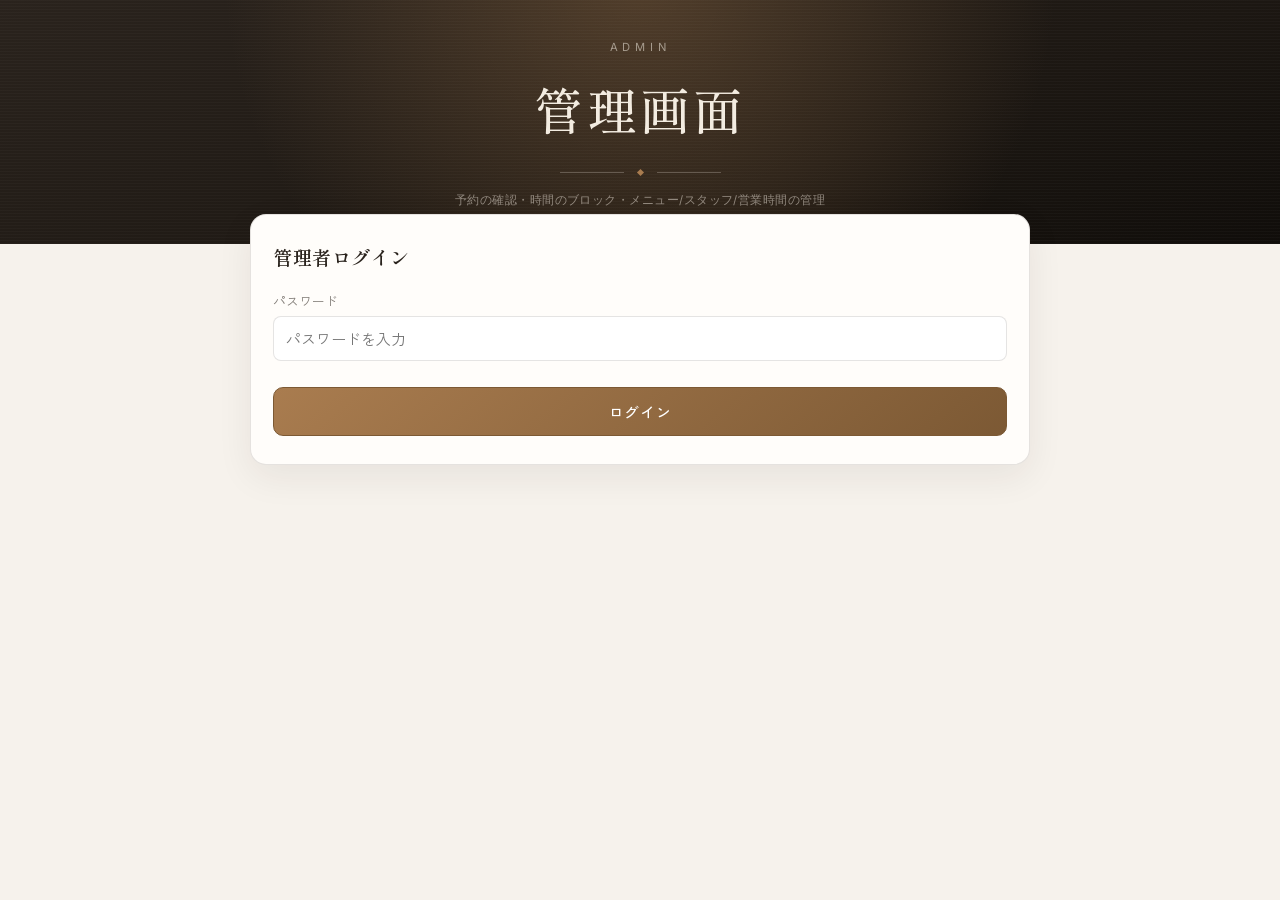
==== admin.html @ 9da6a54b "管理画面(admin.html)を公開リポジトリに追加（AI機能削除済みでパスワードもハードコードされていないため公開可）" ====
<!DOCTYPE html>
<html lang="ja">
<head>
<meta charset="UTF-8">
<meta name="viewport" content="width=device-width, initial-scale=1.0">
<meta name="robots" content="noindex, nofollow">
<title>管理画面</title>
<link rel="stylesheet" href="style.css">
<link rel="stylesheet" href="admin.css">
</head>
<body>
  <header class="hero hero--admin">
    <div class="hero__inner">
      <p class="hero__eyebrow">ADMIN</p>
      <h1 class="hero__name" id="adminSalonName">管理画面</h1>
      <div class="hero__divider"><span></span></div>
      <p class="hero__meta">予約の確認・時間のブロック・メニュー/スタッフ/営業時間の管理</p>
    </div>
  </header>

  <div class="app admin-app">
    <div id="demoNotice" class="demo-banner" style="display:none;">
      デモモードのため管理画面は利用できません。config.js の API_URL を設定してください。
    </div>

    <div id="loginScreen" class="card">
      <h2>管理者ログイン</h2>
      <div class="field">
        <label>パスワード</label>
        <input type="password" id="loginPassword" placeholder="パスワードを入力">
      </div>
      <p id="loginError" class="field-error" style="display:none;">パスワードが違います</p>
      <div class="btn-row">
        <button class="btn btn-primary" id="loginBtn">ログイン</button>
      </div>
    </div>

    <div id="dashboard" style="display:none;">
      <nav class="admin-tabs" id="adminTabs">
        <button class="admin-tab active" data-tab="reservations">予約一覧</button>
        <button class="admin-tab" data-tab="block">時間をブロック</button>
        <button class="admin-tab" data-tab="menu">メニュー</button>
        <button class="admin-tab" data-tab="staff">スタッフ</button>
        <button class="admin-tab" data-tab="settings">店舗設定</button>
      </nav>
      <main class="card" id="adminContainer"></main>
    </div>
  </div>

  <script src="config.js"></script>
  <script src="admin.js"></script>
</body>
</html>
---- style.css ----
@import url("https://fonts.googleapis.com/css2?family=Shippori+Mincho:wght@400;500;600;700&family=Cormorant+Garamond:ital,wght@0,400;0,500;1,400&family=Zen+Kaku+Gothic+New:wght@400;500;700&family=Inter:wght@400;500;600;700&display=swap");

:root {
  --bg: #f6f2ec;
  --card: #fffdfa;
  --ink: #2a231d;
  --ink2: rgba(42, 35, 29, 0.6);
  --ink3: rgba(42, 35, 29, 0.32);
  --ac: #a97c4f;
  --ac-d: #7c5934;
  --ac-soft: rgba(169, 124, 79, 0.1);
  --line: rgba(42, 35, 29, 0.12);
  --danger: #a8443b;
  --radius: 16px;
}

* { box-sizing: border-box; }

body {
  margin: 0;
  background: var(--bg);
  color: var(--ink);
  font-family: "Zen Kaku Gothic New", "Noto Sans JP", sans-serif;
  -webkit-font-smoothing: antialiased;
}

/* ---------- ヒーロー ---------- */
.hero {
  position: relative;
  background:
    radial-gradient(circle at 50% -10%, rgba(169, 124, 79, 0.35), transparent 60%),
    linear-gradient(160deg, #2a231d 0%, #1c1712 65%, #100d0a 100%);
  color: #f3ece1;
  padding: 64px 20px 56px;
  text-align: center;
  overflow: hidden;
}

.hero::before {
  content: "";
  position: absolute;
  inset: 0;
  background-image:
    repeating-linear-gradient(0deg, rgba(255,255,255,0.025) 0 1px, transparent 1px 3px);
  pointer-events: none;
}

.hero__inner { position: relative; max-width: 560px; margin: 0 auto; }

.hero__eyebrow {
  font-family: "Inter", sans-serif;
  font-size: 0.7rem;
  letter-spacing: 0.42em;
  color: rgba(243, 236, 225, 0.55);
  margin: 0 0 18px;
  text-transform: uppercase;
}

.hero__name {
  font-family: "Cormorant Garamond", "Shippori Mincho", serif;
  font-weight: 500;
  font-size: clamp(2.2rem, 7vw, 3.1rem);
  letter-spacing: 0.06em;
  margin: 0 0 10px;
}

.hero__tagline {
  font-family: "Shippori Mincho", serif;
  font-size: 0.95rem;
  letter-spacing: 0.14em;
  color: rgba(243, 236, 225, 0.78);
  margin: 0;
}

.hero__divider {
  display: flex;
  align-items: center;
  justify-content: center;
  margin: 26px 0 18px;
}

.hero__divider span {
  width: 5px;
  height: 5px;
  background: var(--ac);
  transform: rotate(45deg);
}

.hero__divider::before,
.hero__divider::after {
  content: "";
  height: 1px;
  width: 64px;
  background: rgba(243, 236, 225, 0.25);
  margin: 0 14px;
}

.hero__meta {
  font-family: "Inter", sans-serif;
  font-size: 0.72rem;
  letter-spacing: 0.04em;
  color: rgba(243, 236, 225, 0.5);
  margin: 0;
}

/* ---------- 本体 ---------- */
.app {
  max-width: 640px;
  margin: -30px auto 0;
  padding: 0 20px 64px;
  position: relative;
}

.demo-banner {
  background: #fdf3e2;
  border: 1px solid #e6c288;
  color: #7a5a10;
  font-size: 0.76rem;
  padding: 10px 16px;
  border-radius: 10px;
  text-align: center;
  margin-bottom: 18px;
}

/* ステップインジケーター */
.steps {
  display: flex;
  justify-content: space-between;
  margin-bottom: 18px;
  gap: 4px;
  background: var(--card);
  border-radius: var(--radius);
  border: 1px solid var(--line);
  padding: 16px 10px 12px;
  box-shadow: 0 10px 32px rgba(42, 35, 29, 0.06);
}

.step-dot {
  flex: 1;
  text-align: center;
  font-size: 0.64rem;
  color: var(--ink3);
  position: relative;
  padding-top: 18px;
  font-family: "Inter", sans-serif;
  letter-spacing: 0.02em;
}

.step-dot::before {
  content: "";
  position: absolute;
  top: 0;
  left: 50%;
  transform: translateX(-50%);
  width: 7px;
  height: 7px;
  border-radius: 50%;
  background: var(--line);
  transition: background 0.25s;
}

.step-dot.done::before,
.step-dot.active::before { background: var(--ac); }

.step-dot.active { color: var(--ink); font-weight: 700; }

/* カード */
.card {
  background: var(--card);
  border-radius: var(--radius);
  border: 1px solid var(--line);
  padding: 28px 22px;
  box-shadow: 0 12px 36px rgba(42, 35, 29, 0.07);
}

.card h2 {
  font-family: "Shippori Mincho", serif;
  font-weight: 600;
  font-size: 1.2rem;
  letter-spacing: 0.03em;
  margin: 0 0 20px;
}

/* メニューカテゴリ */
.menu-category { margin-bottom: 26px; }
.menu-category:last-of-type { margin-bottom: 0; }

.menu-category__head {
  display: flex;
  align-items: baseline;
  gap: 10px;
  margin-bottom: 12px;
  padding-bottom: 8px;
  border-bottom: 1px solid var(--line);
}

.menu-category__en {
  font-family: "Cormorant Garamond", serif;
  font-style: italic;
  font-size: 1.15rem;
  color: var(--ac-d);
  letter-spacing: 0.03em;
}

.menu-category__ja {
  font-size: 0.74rem;
  color: var(--ink2);
  letter-spacing: 0.08em;
}

/* 選択リスト（メニュー・スタッフ） */
.option-list { display: flex; flex-direction: column; gap: 10px; }

.option-item {
  display: flex;
  align-items: center;
  justify-content: space-between;
  gap: 12px;
  padding: 14px 16px;
  border: 1px solid var(--line);
  border-radius: 12px;
  cursor: pointer;
  transition: border-color 0.15s, background 0.15s, box-shadow 0.15s;
  background: #fff;
}

.option-item:hover { border-color: var(--ac); }

.option-item.selected {
  border-color: var(--ac);
  background: var(--ac-soft);
  box-shadow: 0 2px 14px rgba(169, 124, 79, 0.18);
}

.option-item__main { display: flex; flex-direction: column; gap: 3px; flex: 1; }
.option-item__name { font-weight: 500; }
.option-item__meta { font-size: 0.76rem; color: var(--ink2); }
.option-item__price {
  font-family: "Cormorant Garamond", serif;
  font-weight: 600;
  font-size: 1.15rem;
  color: var(--ac-d);
  white-space: nowrap;
}

.staff-avatar {
  width: 40px;
  height: 40px;
  border-radius: 50%;
  background: linear-gradient(150deg, var(--ac), var(--ac-d));
  color: #fff;
  display: flex;
  align-items: center;
  justify-content: center;
  font-family: "Shippori Mincho", serif;
  font-size: 1rem;
  flex-shrink: 0;
}

/* 日時選択（○×の空き状況表） */
.avail-nav {
  display: flex;
  align-items: center;
  justify-content: space-between;
  margin-bottom: 14px;
  gap: 8px;
}

.avail-nav button {
  background: none;
  border: 1px solid var(--line);
  border-radius: 8px;
  padding: 7px 12px;
  cursor: pointer;
  font-size: 0.78rem;
  color: var(--ink);
  font-family: "Inter", sans-serif;
  white-space: nowrap;
}

.avail-nav button:hover:not(:disabled) { border-color: var(--ac); color: var(--ac-d); }
.avail-nav button:disabled { opacity: 0.3; cursor: not-allowed; }

.avail-nav__label {
  font-family: "Inter", sans-serif;
  font-size: 0.72rem;
  color: var(--ink2);
  text-align: center;
}

.avail-scroll {
  overflow-x: auto;
  border: 1px solid var(--line);
  border-radius: 10px;
  -webkit-overflow-scrolling: touch;
}

.avail-table {
  border-collapse: collapse;
  width: 100%;
  min-width: 620px;
  font-family: "Inter", sans-serif;
}

.avail-table th,
.avail-table td {
  border: 1px solid var(--line);
  text-align: center;
  padding: 0;
}

.avail-th-time {
  position: sticky;
  left: 0;
  background: var(--card);
  font-size: 0.72rem;
  color: var(--ink2);
  padding: 8px 10px !important;
  white-space: nowrap;
  z-index: 1;
}

.avail-th {
  background: #faf6f0;
  padding: 8px 4px !important;
  min-width: 68px;
}

.avail-th__d { display: block; font-size: 1rem; font-weight: 600; line-height: 1.2; }
.avail-th__w { display: block; font-size: 0.66rem; color: var(--ink2); }
.avail-th__closed {
  display: block;
  font-size: 0.6rem;
  color: var(--danger);
  margin-top: 2px;
}

.avail-th.sun .avail-th__d,
.avail-th.sun .avail-th__w { color: var(--danger); }
.avail-th.sat .avail-th__d,
.avail-th.sat .avail-th__w { color: #3d6fa8; }

.avail-td {
  height: 38px;
  font-size: 0.95rem;
  font-weight: 600;
}

.avail-td--open {
  color: var(--ac-d);
  cursor: pointer;
  transition: background 0.12s;
}

.avail-td--open:hover { background: var(--ac-soft); }

.avail-td--closed { color: var(--ink3); font-weight: 400; }

.avail-legend {
  font-size: 0.72rem;
  color: var(--ink2);
  margin: 12px 2px 0;
}

.empty-msg { color: var(--ink2); font-size: 0.85rem; text-align: center; padding: 24px 0; }

/* フォーム */
.field { margin-bottom: 16px; }

.field label { display: block; font-size: 0.8rem; color: var(--ink2); margin-bottom: 6px; }

.field input,
.field textarea {
  width: 100%;
  padding: 11px 12px;
  border: 1px solid var(--line);
  border-radius: 8px;
  font-family: inherit;
  font-size: 0.94rem;
  background: #fff;
  color: var(--ink);
}

.field input:focus,
.field textarea:focus { outline: none; border-color: var(--ac); }

.field textarea { resize: vertical; min-height: 70px; }

.field-error { color: var(--danger); font-size: 0.76rem; margin-top: 4px; display: none; }

.field.invalid input,
.field.invalid textarea { border-color: var(--danger); }

.field.invalid .field-error { display: block; }

/* 確認画面 */
.confirm-list { list-style: none; margin: 0 0 20px; padding: 0; }

.confirm-list li {
  display: flex;
  justify-content: space-between;
  padding: 12px 0;
  border-bottom: 1px solid var(--line);
  font-size: 0.9rem;
  gap: 12px;
}

.confirm-list li span:first-child { color: var(--ink2); flex-shrink: 0; }
.confirm-list li span:last-child { text-align: right; }

.notice {
  font-size: 0.76rem;
  color: var(--ink2);
  background: var(--ac-soft);
  border-radius: 10px;
  padding: 12px 14px;
  margin-bottom: 18px;
  line-height: 1.7;
}

/* 完了画面 */
.done-icon {
  width: 60px;
  height: 60px;
  border-radius: 50%;
  background: linear-gradient(150deg, var(--ac), var(--ac-d));
  color: #fff;
  display: flex;
  align-items: center;
  justify-content: center;
  font-size: 1.7rem;
  margin: 0 auto 20px;
  box-shadow: 0 8px 22px rgba(169, 124, 79, 0.35);
}

.done-title {
  text-align: center;
  font-family: "Shippori Mincho", serif;
  font-size: 1.25rem;
  margin: 0 0 6px;
}

.done-sub { text-align: center; color: var(--ink2); font-size: 0.85rem; margin: 0 0 24px; }

.reservation-id {
  text-align: center;
  font-family: "Cormorant Garamond", serif;
  font-weight: 600;
  letter-spacing: 0.1em;
  font-size: 1.3rem;
  color: var(--ac-d);
  margin-bottom: 24px;
}

/* ボタン */
.btn-row { display: flex; gap: 10px; margin-top: 26px; }

.btn {
  flex: 1;
  padding: 13px 16px;
  border-radius: 10px;
  border: 1px solid var(--line);
  background: #fff;
  color: var(--ink);
  font-family: inherit;
  font-size: 0.92rem;
  font-weight: 500;
  cursor: pointer;
  transition: opacity 0.15s, background 0.15s;
}

.btn:disabled { opacity: 0.4; cursor: not-allowed; }

.btn-primary {
  background: linear-gradient(140deg, var(--ac), var(--ac-d));
  border-color: var(--ac-d);
  color: #fff;
  letter-spacing: 0.04em;
}

.btn-primary:hover:not(:disabled) { filter: brightness(1.06); }

.btn-ghost { flex: 0 0 auto; padding-left: 20px; padding-right: 20px; }

.loading { text-align: center; padding: 24px 0; color: var(--ink2); font-size: 0.85rem; }

/* フッター */
.app-footer {
  text-align: center;
  margin-top: 28px;
  font-family: "Inter", sans-serif;
  font-size: 0.68rem;
  letter-spacing: 0.05em;
  color: var(--ink3);
}
---- admin.css ----
.hero--admin { padding: 40px 20px 36px; }

/* 時間ブロック用グリッド（予約サイトの空き状況表を流用） */
.avail-td--blocked-cell {
  color: var(--ink3);
  cursor: pointer;
  background: rgba(42, 35, 29, 0.05);
}
.avail-td--blocked-cell:hover { background: rgba(42, 35, 29, 0.1); }

.avail-td--reserved-cell {
  color: var(--ac-d);
  background: var(--ac-soft);
  font-weight: 600;
  cursor: default;
}

.admin-app { max-width: 820px; }

.admin-tabs {
  display: flex;
  flex-wrap: wrap;
  gap: 6px;
  margin-bottom: 14px;
}

.admin-tab {
  background: var(--card);
  border: 1px solid var(--line);
  border-radius: 10px;
  padding: 9px 14px;
  font-family: inherit;
  font-size: 0.8rem;
  color: var(--ink2);
  cursor: pointer;
}

.admin-tab:hover { border-color: var(--ac); color: var(--ink); }

.admin-tab.active {
  background: linear-gradient(140deg, var(--ac), var(--ac-d));
  border-color: var(--ac-d);
  color: #fff;
  font-weight: 500;
}

.admin-section-head {
  display: flex;
  align-items: center;
  justify-content: space-between;
  margin-bottom: 18px;
  gap: 10px;
}

.admin-section-head h2 { margin: 0; }

/* 予約テーブル */
.admin-table { width: 100%; border-collapse: collapse; font-size: 0.86rem; }
.admin-table th, .admin-table td {
  text-align: left;
  padding: 10px 8px;
  border-bottom: 1px solid var(--line);
  vertical-align: top;
}
.admin-table th { color: var(--ink2); font-weight: 500; font-size: 0.76rem; }

.badge {
  display: inline-block;
  padding: 2px 8px;
  border-radius: 100px;
  font-size: 0.68rem;
  font-family: "Inter", sans-serif;
}
.badge--reservation { background: var(--ac-soft); color: var(--ac-d); }
.badge--blocked { background: rgba(168, 68, 59, 0.1); color: var(--danger); }

.btn-small {
  flex: none;
  padding: 7px 12px;
  font-size: 0.78rem;
  border-radius: 8px;
}
.btn-danger { border-color: var(--danger); color: var(--danger); background: #fff; }
.btn-danger:hover { background: rgba(168, 68, 59, 0.08); }

/* カテゴリ／メニュー編集 */
.admin-cat {
  border: 1px solid var(--line);
  border-radius: 12px;
  padding: 14px 16px;
  margin-bottom: 14px;
}
.admin-cat-head { display: flex; gap: 8px; margin-bottom: 10px; }
.admin-cat-head input { flex: 1; }

.admin-item-row {
  display: grid;
  grid-template-columns: 1.6fr 0.7fr 0.8fr 1fr auto;
  gap: 8px;
  margin-bottom: 8px;
  align-items: center;
}
.admin-item-row input { width: 100%; }

.admin-row-2 { display: grid; grid-template-columns: 1fr 1fr; gap: 12px; }
.admin-row-3 { display: grid; grid-template-columns: 1fr 1fr 1fr; gap: 12px; }

.admin-staff-row {
  display: grid;
  grid-template-columns: 1.2fr 1fr auto;
  gap: 8px;
  margin-bottom: 8px;
  align-items: center;
}

.admin-add-btn {
  background: none;
  border: 1px dashed var(--line);
  border-radius: 8px;
  padding: 9px;
  width: 100%;
  color: var(--ink2);
  cursor: pointer;
  font-family: inherit;
  font-size: 0.82rem;
}
.admin-add-btn:hover { border-color: var(--ac); color: var(--ac-d); }

.icon-btn {
  background: none;
  border: none;
  color: var(--ink3);
  cursor: pointer;
  font-size: 1rem;
  padding: 4px 8px;
}
.icon-btn:hover { color: var(--danger); }

.admin-msg {
  font-size: 0.8rem;
  padding: 10px 14px;
  border-radius: 8px;
  margin-bottom: 14px;
}
.admin-msg--ok { background: rgba(60, 130, 80, 0.1); color: #2c6b45; }
.admin-msg--err { background: rgba(168, 68, 59, 0.1); color: var(--danger); }

.weekday-picker { display: flex; gap: 6px; flex-wrap: wrap; }
.weekday-chip {
  padding: 8px 14px;
  border: 1px solid var(--line);
  border-radius: 100px;
  cursor: pointer;
  font-size: 0.82rem;
  background: #fff;
}
.weekday-chip.on {
  background: var(--ac-soft);
  border-color: var(--ac);
  color: var(--ac-d);
  font-weight: 500;
}

@media (max-width: 560px) {
  .admin-item-row { grid-template-columns: 1fr 1fr; }
  .admin-row-2, .admin-row-3 { grid-template-columns: 1fr; }
}
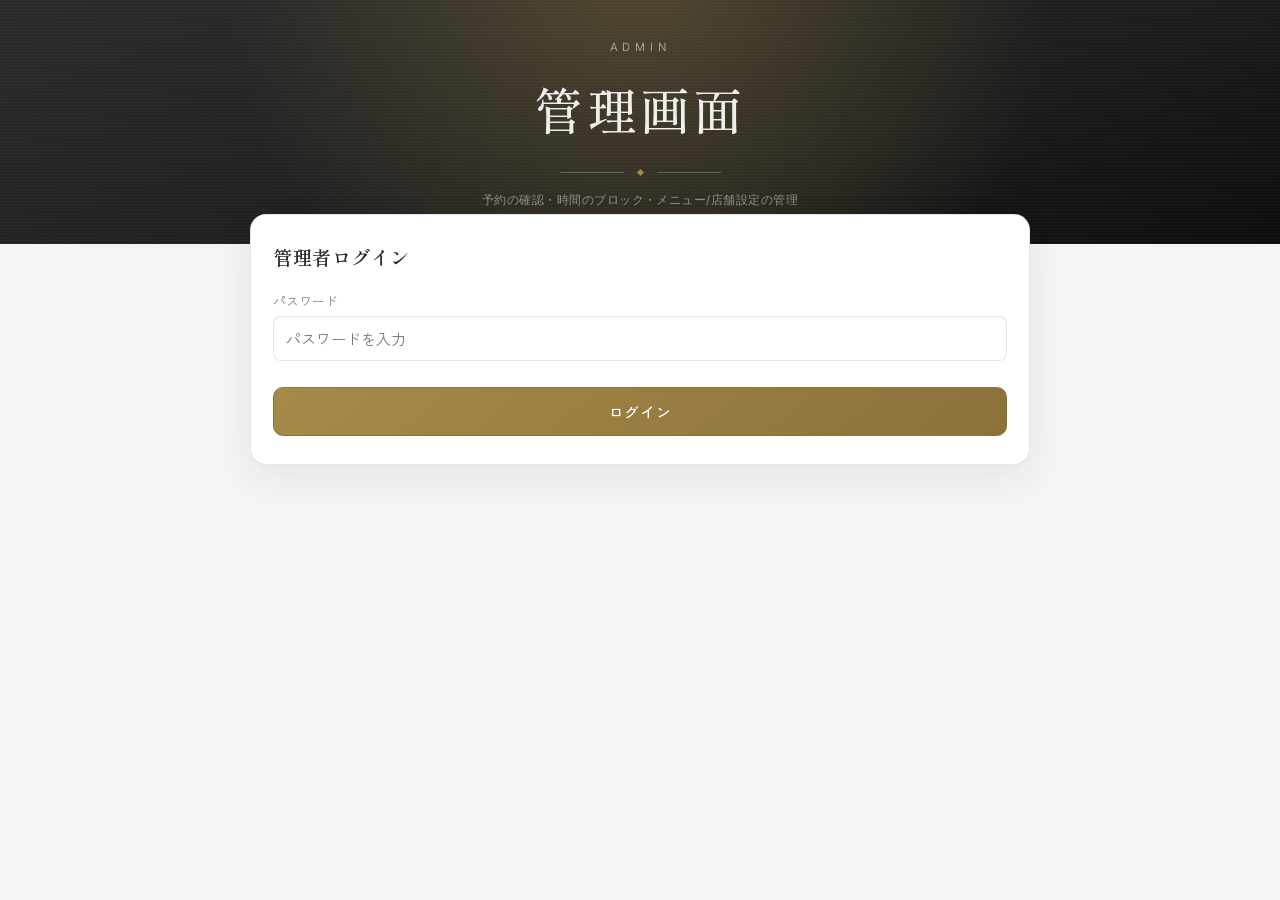
==== commit 7c552502: "スタッフ紹介機能を削除し、Racines（ラシネス）の実データ・配色に全面更新 - 予約フロー・管理画面からスタッフ紹介ステップ/タブとstaff.htmlページを削除 - 店名・住所・電話番号・営業" ====
--- a/admin.html
+++ b/admin.html
@@ -14,7 +14,7 @@
       <p class="hero__eyebrow">ADMIN</p>
       <h1 class="hero__name" id="adminSalonName">管理画面</h1>
       <div class="hero__divider"><span></span></div>
-      <p class="hero__meta">予約の確認・時間のブロック・メニュー/スタッフ/営業時間の管理</p>
+      <p class="hero__meta">予約の確認・時間のブロック・メニュー/店舗設定の管理</p>
     </div>
   </header>
 
@@ -40,7 +40,6 @@
         <button class="admin-tab active" data-tab="reservations">予約一覧</button>
         <button class="admin-tab" data-tab="block">時間をブロック</button>
         <button class="admin-tab" data-tab="menu">メニュー</button>
-        <button class="admin-tab" data-tab="staff">スタッフ</button>
         <button class="admin-tab" data-tab="settings">店舗設定</button>
       </nav>
       <main class="card" id="adminContainer"></main>
--- a/style.css
+++ b/style.css
@@ -1,15 +1,15 @@
 @import url("https://fonts.googleapis.com/css2?family=Shippori+Mincho:wght@400;500;600;700&family=Cormorant+Garamond:ital,wght@0,400;0,500;1,400&family=Zen+Kaku+Gothic+New:wght@400;500;700&family=Inter:wght@400;500;600;700&display=swap");
 
 :root {
-  --bg: #f6f2ec;
-  --card: #fffdfa;
-  --ink: #2a231d;
-  --ink2: rgba(42, 35, 29, 0.6);
-  --ink3: rgba(42, 35, 29, 0.32);
-  --ac: #a97c4f;
-  --ac-d: #7c5934;
-  --ac-soft: rgba(169, 124, 79, 0.1);
-  --line: rgba(42, 35, 29, 0.12);
+  --bg: #f5f4f2;
+  --card: #ffffff;
+  --ink: #2b2b2b;
+  --ink2: rgba(43, 43, 43, 0.6);
+  --ink3: rgba(43, 43, 43, 0.32);
+  --ac: #a68a4a;
+  --ac-d: #8a7239;
+  --ac-soft: rgba(166, 138, 74, 0.1);
+  --line: rgba(43, 43, 43, 0.12);
   --danger: #a8443b;
   --radius: 16px;
 }
@@ -28,9 +28,9 @@
 .hero {
   position: relative;
   background:
-    radial-gradient(circle at 50% -10%, rgba(169, 124, 79, 0.35), transparent 60%),
-    linear-gradient(160deg, #2a231d 0%, #1c1712 65%, #100d0a 100%);
-  color: #f3ece1;
+    radial-gradient(circle at 50% -10%, rgba(166, 138, 74, 0.35), transparent 60%),
+    linear-gradient(160deg, #2b2b2b 0%, #1c1c1c 65%, #0d0d0d 100%);
+  color: #f0efec;
   padding: 64px 20px 56px;
   text-align: center;
   overflow: hidden;
@@ -51,7 +51,7 @@
   font-family: "Inter", sans-serif;
   font-size: 0.7rem;
   letter-spacing: 0.42em;
-  color: rgba(243, 236, 225, 0.55);
+  color: rgba(240, 239, 236, 0.55);
   margin: 0 0 18px;
   text-transform: uppercase;
 }
@@ -68,7 +68,7 @@
   font-family: "Shippori Mincho", serif;
   font-size: 0.95rem;
   letter-spacing: 0.14em;
-  color: rgba(243, 236, 225, 0.78);
+  color: rgba(240, 239, 236, 0.78);
   margin: 0;
 }
 
@@ -91,7 +91,7 @@
   content: "";
   height: 1px;
   width: 64px;
-  background: rgba(243, 236, 225, 0.25);
+  background: rgba(240, 239, 236, 0.25);
   margin: 0 14px;
 }
 
@@ -99,7 +99,7 @@
   font-family: "Inter", sans-serif;
   font-size: 0.72rem;
   letter-spacing: 0.04em;
-  color: rgba(243, 236, 225, 0.5);
+  color: rgba(240, 239, 236, 0.5);
   margin: 0;
 }
 
@@ -132,7 +132,7 @@
   border-radius: var(--radius);
   border: 1px solid var(--line);
   padding: 16px 10px 12px;
-  box-shadow: 0 10px 32px rgba(42, 35, 29, 0.06);
+  box-shadow: 0 10px 32px rgba(43, 43, 43, 0.06);
 }
 
 .step-dot {
@@ -170,7 +170,7 @@
   border-radius: var(--radius);
   border: 1px solid var(--line);
   padding: 28px 22px;
-  box-shadow: 0 12px 36px rgba(42, 35, 29, 0.07);
+  box-shadow: 0 12px 36px rgba(43, 43, 43, 0.07);
 }
 
 .card h2 {
@@ -229,7 +229,7 @@
 .option-item.selected {
   border-color: var(--ac);
   background: var(--ac-soft);
-  box-shadow: 0 2px 14px rgba(169, 124, 79, 0.18);
+  box-shadow: 0 2px 14px rgba(166, 138, 74, 0.18);
 }
 
 .option-item__main { display: flex; flex-direction: column; gap: 3px; flex: 1; }
@@ -243,20 +243,6 @@
   white-space: nowrap;
 }
 
-.staff-avatar {
-  width: 40px;
-  height: 40px;
-  border-radius: 50%;
-  background: linear-gradient(150deg, var(--ac), var(--ac-d));
-  color: #fff;
-  display: flex;
-  align-items: center;
-  justify-content: center;
-  font-family: "Shippori Mincho", serif;
-  font-size: 1rem;
-  flex-shrink: 0;
-}
-
 /* 日時選択（○×の空き状況表） */
 .avail-nav {
   display: flex;
@@ -321,7 +307,7 @@
 }
 
 .avail-th {
-  background: #faf6f0;
+  background: #f4f3f1;
   padding: 8px 4px !important;
   min-width: 68px;
 }
@@ -430,7 +416,7 @@
   justify-content: center;
   font-size: 1.7rem;
   margin: 0 auto 20px;
-  box-shadow: 0 8px 22px rgba(169, 124, 79, 0.35);
+  box-shadow: 0 8px 22px rgba(166, 138, 74, 0.35);
 }
 
 .done-title {
@@ -466,6 +452,11 @@
   font-size: 0.92rem;
   font-weight: 500;
   cursor: pointer;
+  text-decoration: none;
+  text-align: center;
+  display: inline-flex;
+  align-items: center;
+  justify-content: center;
   transition: opacity 0.15s, background 0.15s;
 }
 
@@ -493,3 +484,15 @@
   letter-spacing: 0.05em;
   color: var(--ink3);
 }
+
+/* ---------- レスポンシブ（スマホ） ---------- */
+@media (max-width: 480px) {
+  .hero { padding: 48px 16px 44px; }
+  .app { padding: 0 12px 48px; }
+  .card { padding: 20px 16px; }
+  .steps { padding: 12px 4px 10px; }
+  .step-dot { font-size: 0.56rem; padding-top: 16px; }
+  .option-item { padding: 12px; }
+  .btn { padding: 12px 14px; font-size: 0.88rem; }
+  .avail-th { min-width: 56px; }
+}
--- a/admin.css
+++ b/admin.css
@@ -4,9 +4,9 @@
 .avail-td--blocked-cell {
   color: var(--ink3);
   cursor: pointer;
-  background: rgba(42, 35, 29, 0.05);
-}
-.avail-td--blocked-cell:hover { background: rgba(42, 35, 29, 0.1); }
+  background: rgba(43, 43, 43, 0.05);
+}
+.avail-td--blocked-cell:hover { background: rgba(43, 43, 43, 0.1); }
 
 .avail-td--reserved-cell {
   color: var(--ac-d);
@@ -14,6 +14,33 @@
   font-weight: 600;
   cursor: default;
 }
+
+.avail-td--selected {
+  outline: 2px solid var(--ac);
+  outline-offset: -2px;
+  background: rgba(166, 138, 74, 0.22) !important;
+}
+
+.select-bar {
+  position: sticky;
+  bottom: 12px;
+  display: flex;
+  flex-wrap: wrap;
+  align-items: center;
+  justify-content: space-between;
+  gap: 10px;
+  margin-top: 14px;
+  padding: 10px 14px;
+  background: var(--ink);
+  color: #fff;
+  border-radius: 12px;
+  box-shadow: 0 10px 30px rgba(0, 0, 0, 0.25);
+  font-size: 0.82rem;
+}
+.select-bar__btns { display: flex; gap: 8px; flex-wrap: wrap; }
+.select-bar .btn { flex: none; }
+.select-bar .btn-ghost { background: rgba(255, 255, 255, 0.1); border-color: rgba(255, 255, 255, 0.3); color: #fff; }
+.select-bar .btn-primary { background: linear-gradient(140deg, var(--ac), var(--ac-d)); border-color: var(--ac-d); }
 
 .admin-app { max-width: 820px; }
 
@@ -86,21 +113,122 @@
 /* カテゴリ／メニュー編集 */
 .admin-cat {
   border: 1px solid var(--line);
+  border-left: 3px solid var(--ac);
   border-radius: 12px;
-  padding: 14px 16px;
+  padding: 16px;
+  margin-bottom: 18px;
+  background: #f5f4f2;
+}
+
+.admin-cat-head {
+  display: flex;
+  align-items: flex-end;
+  gap: 10px;
   margin-bottom: 14px;
-}
-.admin-cat-head { display: flex; gap: 8px; margin-bottom: 10px; }
-.admin-cat-head input { flex: 1; }
+  padding-bottom: 12px;
+  border-bottom: 1px solid var(--line);
+}
+
+.admin-cat-head__num {
+  width: 26px;
+  height: 26px;
+  border-radius: 50%;
+  background: var(--ac-soft);
+  color: var(--ac-d);
+  font-family: "Cormorant Garamond", serif;
+  font-weight: 600;
+  font-size: 0.95rem;
+  display: flex;
+  align-items: center;
+  justify-content: center;
+  flex-shrink: 0;
+  margin-bottom: 2px;
+}
+
+.admin-cat-head__fields {
+  display: flex;
+  gap: 10px;
+  flex: 1;
+  min-width: 0;
+}
+.admin-cat-head__fields .admin-item-field { flex: 1; min-width: 0; }
+.admin-cat-head__fields input { font-weight: 500; }
+
+.admin-cat-head__count {
+  font-size: 0.72rem;
+  color: var(--ink2);
+  white-space: nowrap;
+  margin-bottom: 10px;
+  flex-shrink: 0;
+}
+
+.cat-collapse { font-size: 0.8rem; }
 
 .admin-item-row {
+  border: 1px solid var(--line);
+  border-radius: 10px;
+  padding: 12px 14px;
+  margin-bottom: 10px;
+  background: #fff;
+}
+.admin-item-row input { width: 100%; }
+
+.admin-item-row__top {
+  display: flex;
+  align-items: flex-end;
+  gap: 8px;
+  margin-bottom: 10px;
+}
+.admin-item-row__top .admin-item-field { flex: 1; }
+
+.admin-item-row__bottom {
   display: grid;
-  grid-template-columns: 1.6fr 0.7fr 0.8fr 1fr auto;
-  gap: 8px;
-  margin-bottom: 8px;
-  align-items: center;
-}
-.admin-item-row input { width: 100%; }
+  grid-template-columns: 0.8fr 0.9fr 1.6fr;
+  gap: 10px;
+}
+
+.admin-item-field label {
+  display: block;
+  font-size: 0.68rem;
+  color: var(--ink2);
+  margin-bottom: 4px;
+}
+
+.admin-item-field input {
+  width: 100%;
+  padding: 9px 10px;
+  border: 1px solid var(--line);
+  border-radius: 8px;
+  font-family: inherit;
+  font-size: 0.88rem;
+  background: #fff;
+  color: var(--ink);
+}
+.admin-item-field input:focus { outline: none; border-color: var(--ac); }
+
+.admin-item-field__suffix,
+.admin-item-field__prefix {
+  display: flex;
+  align-items: center;
+  border: 1px solid var(--line);
+  border-radius: 8px;
+  background: #fff;
+  overflow: hidden;
+}
+.admin-item-field__suffix input,
+.admin-item-field__prefix input {
+  border: none;
+  border-radius: 0;
+}
+.admin-item-field__suffix span,
+.admin-item-field__prefix span {
+  padding: 0 10px;
+  font-size: 0.8rem;
+  color: var(--ink2);
+  flex-shrink: 0;
+}
+.admin-item-field__suffix input:focus,
+.admin-item-field__prefix input:focus { outline: none; }
 
 .admin-row-2 { display: grid; grid-template-columns: 1fr 1fr; gap: 12px; }
 .admin-row-3 { display: grid; grid-template-columns: 1fr 1fr 1fr; gap: 12px; }
@@ -162,6 +290,16 @@
 }
 
 @media (max-width: 560px) {
-  .admin-item-row { grid-template-columns: 1fr 1fr; }
+  .admin-item-row__bottom { grid-template-columns: 1fr 1fr; }
+  .admin-item-field--desc { grid-column: 1 / -1; }
   .admin-row-2, .admin-row-3 { grid-template-columns: 1fr; }
-}
+  .admin-staff-row { grid-template-columns: 1fr 1fr; }
+  .admin-tab { padding: 8px 11px; font-size: 0.76rem; }
+  .admin-section-head { flex-wrap: wrap; }
+}
+
+@media (max-width: 480px) {
+  .hero--admin { padding: 32px 14px 28px; }
+  .admin-cat-head { flex-wrap: wrap; }
+  .admin-cat-head__fields { flex-basis: 100%; order: 3; }
+}
